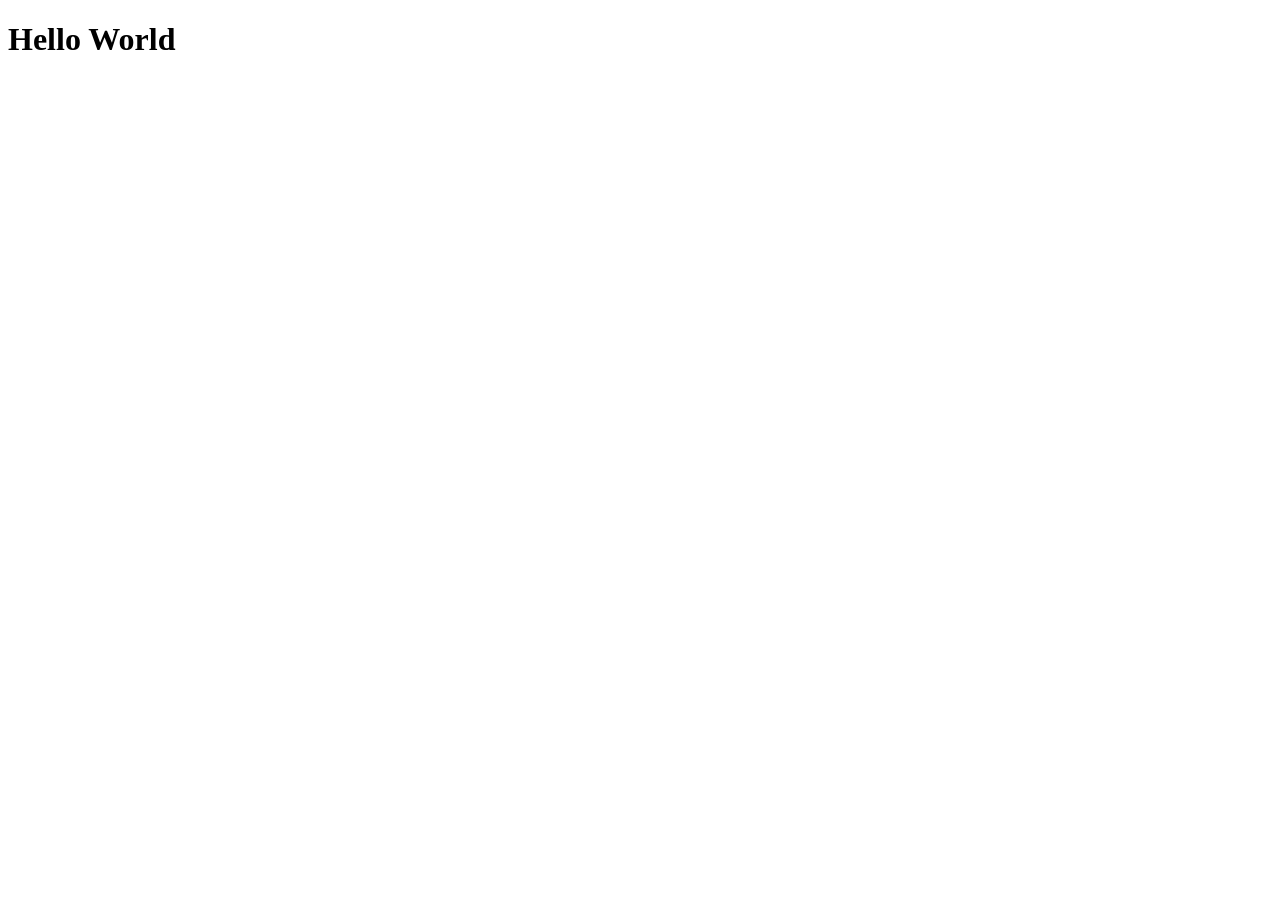
==== Basic-ToDo-App/index.html @ 73ef9b63 "first test commit" ====
<!DOCTYPE html>
<html lang="en">
<head>
    <meta charset="UTF-8">
    <meta http-equiv="X-UA-Compatible" content="IE=edge">
    <meta name="viewport" content="width=device-width, initial-scale=1.0">
    <link rel="stylesheet" href="style.css">
    <title>Basic ToDo App</title>
</head>
<body>

    <h1>Hello World</h1>
    

<script src="script.js"></script>   
</body>
</html>
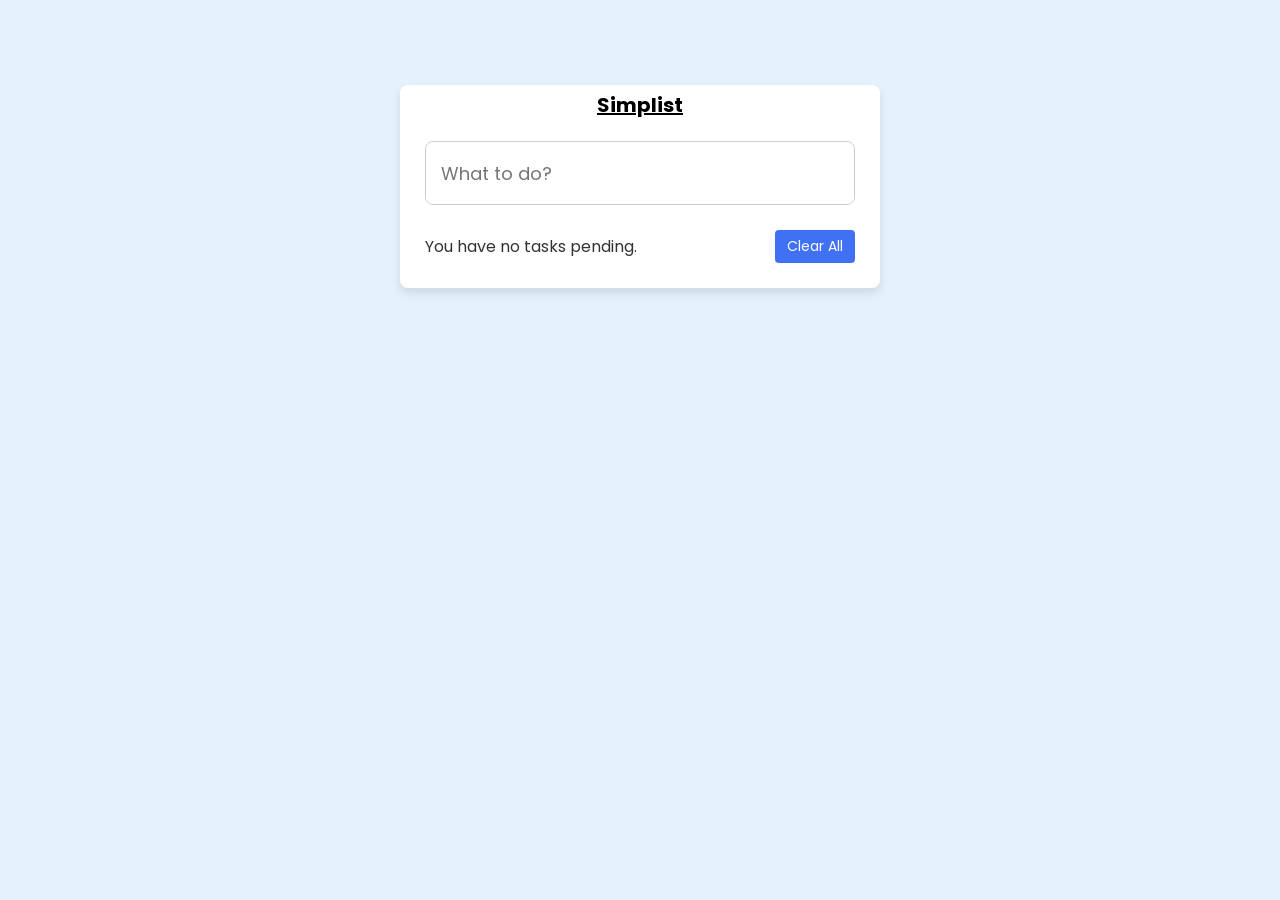
==== commit d79dfe77: "1st commit" ====
--- a/Basic-ToDo-App/index.html
+++ b/Basic-ToDo-App/index.html
@@ -5,13 +5,26 @@
     <meta http-equiv="X-UA-Compatible" content="IE=edge">
     <meta name="viewport" content="width=device-width, initial-scale=1.0">
     <link rel="stylesheet" href="style.css">
-    <title>Basic ToDo App</title>
+    <link rel="stylesheet" href="https://unicons.iconscout.com/release/v4.0.0/css/line.css">
+    <title>Simplist</title>
 </head>
 <body>
+    <div class="container">
+            <h1 class="appname">Simplist</h1>
+        <div class="input-field">
+            <textarea placeholder="What to do?"></textarea>
+            <i class="ui uil-notes note-icon"></i>
+        </div>
 
-    <h1>Hello World</h1>
-    
+        <ul class="todoLists">
+            
+        </ul>
 
-<script src="script.js"></script>   
+        <div class="pending-tasks">
+            <span>You have <span class="pending-num">no </span> tasks pending.</span>
+            <button class="clear-button">Clear All</button>
+        </div>
+    </div>
+    <script src="script.js"></script>
 </body>
 </html>
--- a/Basic-ToDo-App/style.css
+++ b/Basic-ToDo-App/style.css
@@ -0,0 +1,159 @@
+@import url('https://fonts.googleapis.com/css2?family=Poppins:wght@200&display=swap');
+
+* {
+    font-family: "Poppins", sans-serif;
+    margin: 0;
+    padding: 0;
+    box-sizing: border-box;
+}
+
+body {
+    background-color: #e3f2fd;
+}
+
+.container {
+    position: relative;
+    max-width: 480px;
+    width: 100%;
+    background-color: #fff;
+    box-shadow: 0 5px 10px rgba(0, 0, 0, 0.1);
+    border-radius: 8px;
+    padding: 25px;
+    margin: 85px auto 0;
+}
+
+.container .input-field {
+    position: relative;
+    height: 64px;
+    width: 100%;
+}
+.input-field textarea {
+    height: 100%;
+    width: 100%;
+    outline: none;
+    font-size: 18px;
+    font-weight: 400;
+    border-radius: 8px;
+    padding: 18px 45px 18px 15px;
+    border: 1px solid #ccc;
+    resize: none;
+}
+
+.input-field textarea:focus {
+    border-color: #4070f4;
+}
+
+textarea::-webkit-scrollbar {
+    display: none;
+}
+
+.input-field .note-icon {
+    position: absolute;
+    top: 50%;
+    right: 15px;
+    transform: translateY(-50%);
+    pointer-events: none;
+    font-size: 24px;
+    color: #707070;
+}
+
+.input-field textarea:focus  ~ .note-icon {
+    color: #4070f4;
+}
+
+.container .todoLists {
+    max-height: 380px;
+    overflow: auto;
+    padding-right: 15px;
+}
+
+.todoLists .list {
+    display: flex;
+    align-items: center;
+    list-style: none;
+    background-color: #f2f2f2;
+    padding: 20px 15px;
+    border-radius: 8px;
+    position: relative;
+    cursor: pointer;
+    margin-top: 10px;
+}
+
+.todoLists .list .task {
+    margin: 0 30px 0 15px;
+    word-break: break-all;
+}
+
+.todoLists .list input {
+    height: 16px;
+    min-width: 16px;
+    accent-color: #4070f4;
+    /*pointer-events: none;*/
+}
+
+.list input:checked ~ .task {
+    text-decoration: line-through;
+}
+
+.todoLists .list i {
+    position: absolute;
+    top: 50%;
+    right: 15px;
+    transform: translateY(-50%);
+    font-size: 20px;
+    color: #707070;
+    padding: 5px;
+    opacity: 0.6;
+    display: none;
+}
+
+.todoLists .list i:hover {
+    opacity: 1;
+}
+
+.todoLists .list:hover i {
+    display: inline-flex;
+}
+
+.container .pending-tasks {
+    display: flex;
+    align-items: center;
+    justify-content: space-between;
+    margin-top: 25px;
+}
+
+.pending-tasks span {
+    color: #333;
+}
+
+.pending-tasks .clear-button {
+    padding: 6px 12px;
+    outline: none;
+    border: none;
+    background: #4070f4;
+    color: #fff;
+    font-size: 14px;
+    border-radius: 4px;
+    cursor: pointer;
+    pointer-events: none;
+    white-space: nowrap;
+}
+
+.clear-button:hover {
+    background-color: #0e4bf1;
+}
+
+@media  screen and (max-width: 350px) {
+    .container {
+        padding: 25px 10px;
+    }
+}
+
+.appname {
+    text-align: center;
+    padding-bottom: 15px;
+    font-size: 20px;
+    margin-top: -20px;
+    margin-bottom: 6px;
+    text-decoration: underline;
+}
